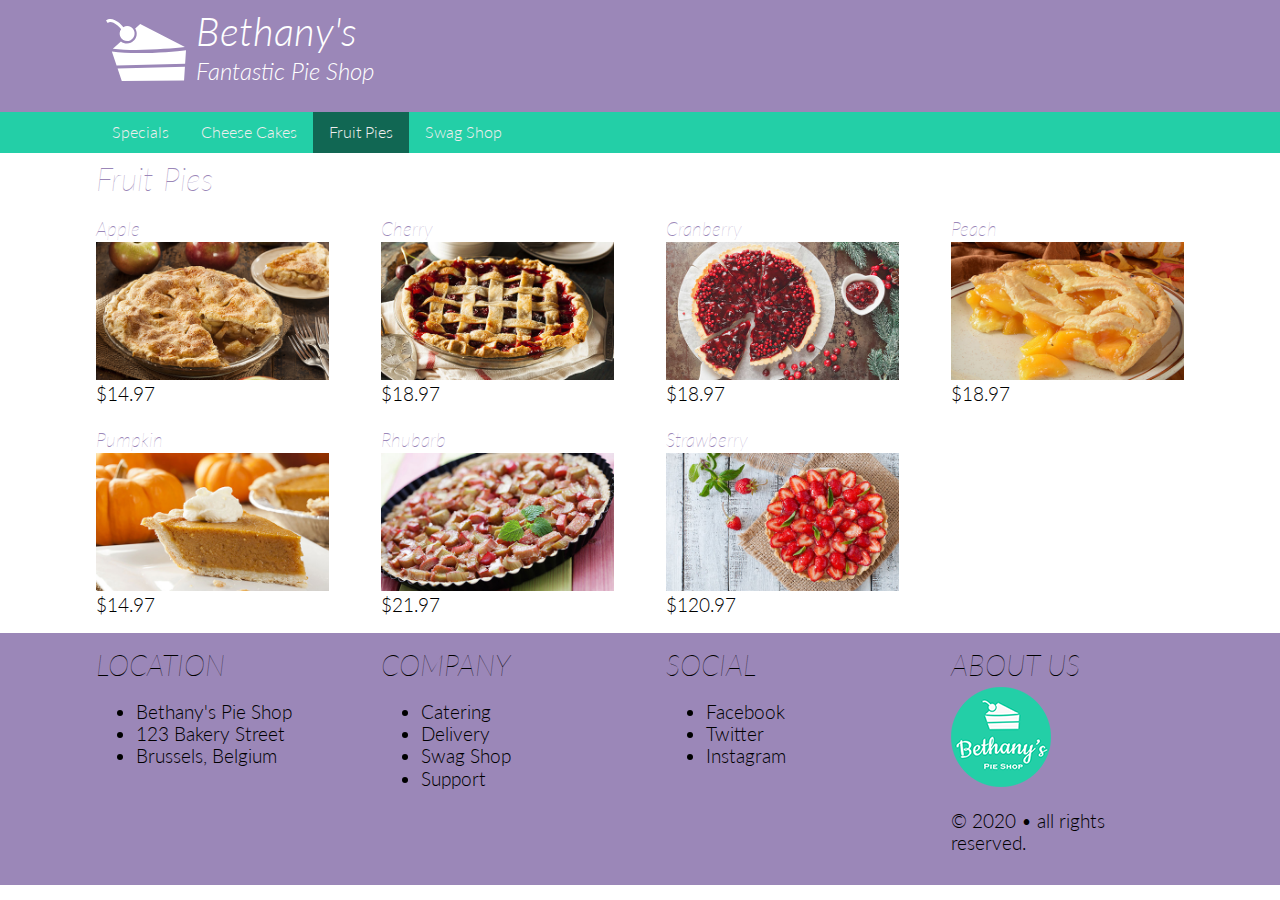
==== Without boostrap/fruitPies.html @ c8080414 "first commit" ====
<!doctype html>
<html lang="en">
<head>
<meta charset="UTF-8">
    <meta name="viewport" content="width=device-width, initial-scale=1, maximum-scale=1">
    
    <link href="https://fonts.googleapis.com/css2?family=Lato:ital,wght@0,300;0,700;1,300&display=swap" rel="stylesheet">
    
    <link href="css/styles.css" rel="stylesheet">

    
<title>Home | Bethany's Pie Shop</title>
</head>

<body>
    <header class="clearfix">
    <div class="row limited">
        <section class="column small-12">
        <img src="images/logo.svg" alt="Bethany's Pie Shop Logo">
        <h1>Bethany's</h1>
        <h2>Fantastic Pie Shop</h2>
        </section>
    </div> <!-- end row -->
    </header>
    
    <nav class="clearfix">
        <div class="row limited">
        <button id="hamburgerBtn">&#9776;</button>
        <ul id="primaryNav">
            <li><a href="index.html">Specials</a></li>
            <li><a href="cheeseCakes.html">Cheese Cakes</a></li>
            <li class="active"><a href="fruitPies.html">Fruit Pies</a></li>
            <li><a href="#">Swag Shop</a></li>
        </ul>
            </div> <!-- end row -->
    </nav>
    
    <main class="clearfix">

        
        <div class="row limited">
            <section class="column small-12">
                <h1>Fruit Pies</h1>
            </section>
        </div><!-- end row -->
        
        
    <div class="row limited">
        <section class="column small-6 medium-4 large-3"> 
            <h3>Apple</h3>
            <img src="products/pie-apple.jpg" alt="apple pie">
            <p>$14.97</p>
        </section>
        <section class="column small-6 medium-4 large-3"> 
    <h3>Cherry</h3>
    <img src="products/pie-cherry.jpg" alt="blueberry pie">
    <p>$18.97</p>
</section>
<section class="column small-6 medium-4 large-3"> 
    <h3>Cranberry</h3>
    <img src="products/pie-cranberry.jpg" alt="cranberry cheesecake">
    <p>$18.97</p>
</section>
<section class="column small-6 medium-4 large-3"> 
    <h3>Peach</h3>
    <img src="products/pie-peach.jpg" alt="cranberry cheesecake">
    <p>$18.97</p>
</section>
<section class="column small-6 medium-4 large-3"> 
    <h3>Pumpkin</h3>
    <img src="products/pie-pumpkin.jpg" alt="cranberry cheesecake">
    <p>$14.97</p>
</section>
<section class="column small-6 medium-4 large-3"> 
    <h3>Rhubarb</h3>
    <img src="products/pie-rhubarb.jpg" alt="cranberry cheesecake">
    <p>$21.97</p>
</section>
<section class="column small-6 medium-4 large-3"> 
    <h3>Strawberry</h3>
    <img src="products/pie-strawberry.jpg" alt="cranberry cheesecake">
    <p>$120.97</p>
</section>
            
            
            
    </div> <!-- end row -->   
        
    </main>
    
    <footer class="clearfix">
        <div class="row limited">
<section class="column small-12 medium-6 large-3">
    <h2>Location</h2>
    <ul>
        <li>Bethany's Pie Shop</li>
        <li>123 Bakery Street</li> 
        <li>Brussels, Belgium</li>
    </ul>
</section>
<section class="column small-12 medium-6 large-3">
    <h2>Company</h2>
    <ul>
        <li>Catering</li>
        <li>Delivery</li> 
        <li>Swag Shop</li>
        <li>Support</li>
    </ul>
</section>
<section class="column small-12 medium-6 large-3">
    <h2>Social</h2>
    <ul>
        <li>Facebook</li>
        <li>Twitter</li> 
        <li>Instagram</li>
    </ul>
</section>
<section class="column small-12 medium-6 large-3">
    <h2>About Us</h2>
    <img src="images/logo2.png" alt="logo">
    <p>&copy; 2020 &bull; all rights reserved.</p>
</section>
</div> <!-- end row -->
    </footer>
    
    <script src="js/menuToggle.js"></script> 
    
</body>
</html>
---- Without boostrap/css/styles.css ----
/*! normalize.css v8.0.1 | MIT License | github.com/necolas/normalize.css */
/* Document
   ========================================================================== */
/**
 * 1. Correct the line height in all browsers.
 * 2. Prevent adjustments of font size after orientation changes in iOS.
 */
html {
  line-height: 1.15;
  /* 1 */
  -webkit-text-size-adjust: 100%;
  /* 2 */ }

/* Sections
   ========================================================================== */
/**
 * Remove the margin in all browsers.
 */
body {
  margin: 0; }

/**
 * Render the `main` element consistently in IE.
 */
main {
  display: block; }

/**
 * Correct the font size and margin on `h1` elements within `section` and
 * `article` contexts in Chrome, Firefox, and Safari.
 */
h1 {
  font-size: 2em;
  margin: 0.67em 0; }

/* Grouping content
   ========================================================================== */
/**
 * 1. Add the correct box sizing in Firefox.
 * 2. Show the overflow in Edge and IE.
 */
hr {
  box-sizing: content-box;
  /* 1 */
  height: 0;
  /* 1 */
  overflow: visible;
  /* 2 */ }

/**
 * 1. Correct the inheritance and scaling of font size in all browsers.
 * 2. Correct the odd `em` font sizing in all browsers.
 */
pre {
  font-family: monospace, monospace;
  /* 1 */
  font-size: 1em;
  /* 2 */ }

/* Text-level semantics
   ========================================================================== */
/**
 * Remove the gray background on active links in IE 10.
 */
a {
  background-color: transparent; }

/**
 * 1. Remove the bottom border in Chrome 57-
 * 2. Add the correct text decoration in Chrome, Edge, IE, Opera, and Safari.
 */
abbr[title] {
  border-bottom: none;
  /* 1 */
  text-decoration: underline;
  /* 2 */
  text-decoration: underline dotted;
  /* 2 */ }

/**
 * Add the correct font weight in Chrome, Edge, and Safari.
 */
b,
strong {
  font-weight: bolder; }

/**
 * 1. Correct the inheritance and scaling of font size in all browsers.
 * 2. Correct the odd `em` font sizing in all browsers.
 */
code,
kbd,
samp {
  font-family: monospace, monospace;
  /* 1 */
  font-size: 1em;
  /* 2 */ }

/**
 * Add the correct font size in all browsers.
 */
small {
  font-size: 80%; }

/**
 * Prevent `sub` and `sup` elements from affecting the line height in
 * all browsers.
 */
sub,
sup {
  font-size: 75%;
  line-height: 0;
  position: relative;
  vertical-align: baseline; }

sub {
  bottom: -0.25em; }

sup {
  top: -0.5em; }

/* Embedded content
   ========================================================================== */
/**
 * Remove the border on images inside links in IE 10.
 */
img {
  border-style: none; }

/* Forms
   ========================================================================== */
/**
 * 1. Change the font styles in all browsers.
 * 2. Remove the margin in Firefox and Safari.
 */
button,
input,
optgroup,
select,
textarea {
  font-family: inherit;
  /* 1 */
  font-size: 100%;
  /* 1 */
  line-height: 1.15;
  /* 1 */
  margin: 0;
  /* 2 */ }

/**
 * Show the overflow in IE.
 * 1. Show the overflow in Edge.
 */
button,
input {
  /* 1 */
  overflow: visible; }

/**
 * Remove the inheritance of text transform in Edge, Firefox, and IE.
 * 1. Remove the inheritance of text transform in Firefox.
 */
button,
select {
  /* 1 */
  text-transform: none; }

/**
 * Correct the inability to style clickable types in iOS and Safari.
 */
button,
[type="button"],
[type="reset"],
[type="submit"] {
  -webkit-appearance: button; }

/**
 * Remove the inner border and padding in Firefox.
 */
button::-moz-focus-inner,
[type="button"]::-moz-focus-inner,
[type="reset"]::-moz-focus-inner,
[type="submit"]::-moz-focus-inner {
  border-style: none;
  padding: 0; }

/**
 * Restore the focus styles unset by the previous rule.
 */
button:-moz-focusring,
[type="button"]:-moz-focusring,
[type="reset"]:-moz-focusring,
[type="submit"]:-moz-focusring {
  outline: 1px dotted ButtonText; }

/**
 * Correct the padding in Firefox.
 */
fieldset {
  padding: 0.35em 0.75em 0.625em; }

/**
 * 1. Correct the text wrapping in Edge and IE.
 * 2. Correct the color inheritance from `fieldset` elements in IE.
 * 3. Remove the padding so developers are not caught out when they zero out
 *    `fieldset` elements in all browsers.
 */
legend {
  box-sizing: border-box;
  /* 1 */
  color: inherit;
  /* 2 */
  display: table;
  /* 1 */
  max-width: 100%;
  /* 1 */
  padding: 0;
  /* 3 */
  white-space: normal;
  /* 1 */ }

/**
 * Add the correct vertical alignment in Chrome, Firefox, and Opera.
 */
progress {
  vertical-align: baseline; }

/**
 * Remove the default vertical scrollbar in IE 10+.
 */
textarea {
  overflow: auto; }

/**
 * 1. Add the correct box sizing in IE 10.
 * 2. Remove the padding in IE 10.
 */
[type="checkbox"],
[type="radio"] {
  box-sizing: border-box;
  /* 1 */
  padding: 0;
  /* 2 */ }

/**
 * Correct the cursor style of increment and decrement buttons in Chrome.
 */
[type="number"]::-webkit-inner-spin-button,
[type="number"]::-webkit-outer-spin-button {
  height: auto; }

/**
 * 1. Correct the odd appearance in Chrome and Safari.
 * 2. Correct the outline style in Safari.
 */
[type="search"] {
  -webkit-appearance: textfield;
  /* 1 */
  outline-offset: -2px;
  /* 2 */ }

/**
 * Remove the inner padding in Chrome and Safari on macOS.
 */
[type="search"]::-webkit-search-decoration {
  -webkit-appearance: none; }

/**
 * 1. Correct the inability to style clickable types in iOS and Safari.
 * 2. Change font properties to `inherit` in Safari.
 */
::-webkit-file-upload-button {
  -webkit-appearance: button;
  /* 1 */
  font: inherit;
  /* 2 */ }

/* Interactive
   ========================================================================== */
/*
 * Add the correct display in Edge, IE 10+, and Firefox.
 */
details {
  display: block; }

/*
 * Add the correct display in all browsers.
 */
summary {
  display: list-item; }

/* Misc
   ========================================================================== */
/**
 * Add the correct display in IE 10+.
 */
template {
  display: none; }

/**
 * Add the correct display in IE 10.
 */
[hidden] {
  display: none; }

html {
  -webkit-text-size-adjust: 100%;
  -ms-text-size-adjust: 100%; }

* {
  -moz-box-sizing: border-box;
  -webkit-box-sizing: border-box;
  box-sizing: border-box; }

body {
  font-family: 'Lato', sans-serif;
  font-size: 16px;
  font-weight: 300; }

/* grid section */
.row {
  clear: both; }

.column {
  float: left;
  padding: 0 2vw;
  margin: 0 0 .75rem 0; }

.small-12 {
  width: 100%; }

.small-6 {
  width: 50%; }

.limited {
  max-width: 1140px;
  margin: auto; }

header {
  background-color: #9b87b8; }

header img {
  float: left;
  height: 85px;
  padding: 10px; }

header h1, header h2 {
  margin: 0;
  color: #fff;
  font-weight: 300;
  font-style: italic; }

header h1 {
  padding: .5rem 0 0 0;
  font-size: 1.95rem; }

header h2 {
  padding: .2rem 0 0 0;
  font-size: 1.05rem; }

button#hamburgerBtn {
  background: none;
  border: none;
  color: #fff;
  font-size: 2.4rem;
  cursor: pointer;
  padding: 0 30px 0 2vw; }

nav {
  background-color: #23cfa7; }

nav ul {
  margin: 0;
  padding: 0; }

nav ul li {
  list-style-type: none; }

nav a {
  display: block;
  padding: .8rem 0;
  color: #eee;
  text-align: center;
  text-decoration: none; }

nav li.active {
  background-color: rgba(0, 0, 0, 0.5); }

nav a:hover {
  background-color: rgba(0, 0, 0, 0.2); }

nav ul.open {
  display: block; }

nav ul {
  display: none; }

main img {
  width: 100%;
  height: auto; }

main h1, main h3 {
  font-weight: 100;
  color: #9b87b8;
  font-style: italic;
  margin: .5rem 0 .1rem 0; }

main h1 {
  font-size: 2rem; }

main h2 {
  font-size: 1.2rem; }

main p {
  font-size: 1.2rem;
  margin: 0 0 .3rem 0; }

.labeled {
  position: relative; }

.labeled h6, .labeled p {
  position: absolute;
  background-color: rgba(255, 255, 255, 0.7);
  margin: 0;
  width: 100%;
  padding: .3rem 1rem; }

.labeled h6 {
  top: 0;
  font-size: 2rem;
  font-weight: 300; }

.labeled p {
  bottom: 0;
  font-weight: 700;
  color: #b00; }

footer {
  background-color: #9b87b8;
  font-size: 1.2rem; }

footer h2 {
  font-style: italic;
  font-weight: 100;
  text-transform: uppercase;
  margin: 1rem 0 .3rem 0; }

.clearfix:after {
  content: "";
  display: table;
  clear: both; }

@media only screen and (min-width: 768px) {
  header h1 {
    font-size: 2.5rem; }

  header h2 {
    font-size: 1.5rem; }

  header img {
    height: 100px; }

  .medium-6 {
    width: 50%; }

  .medium-4 {
    width: 33.333333%; }

  nav button {
    display: none; }

  nav ul {
    display: block; }

  nav li {
    width: 25%;
    float: left; } }
/* end of media  queries */
@media only screen and (min-width: 1024px) {
  .large-3 {
    width: 25%; }

  nav ul {
    margin-left: 2vw; }

  nav li {
    width: auto; }

  nav a {
    padding: .7rem 1rem; } }
/* end of media  queries */
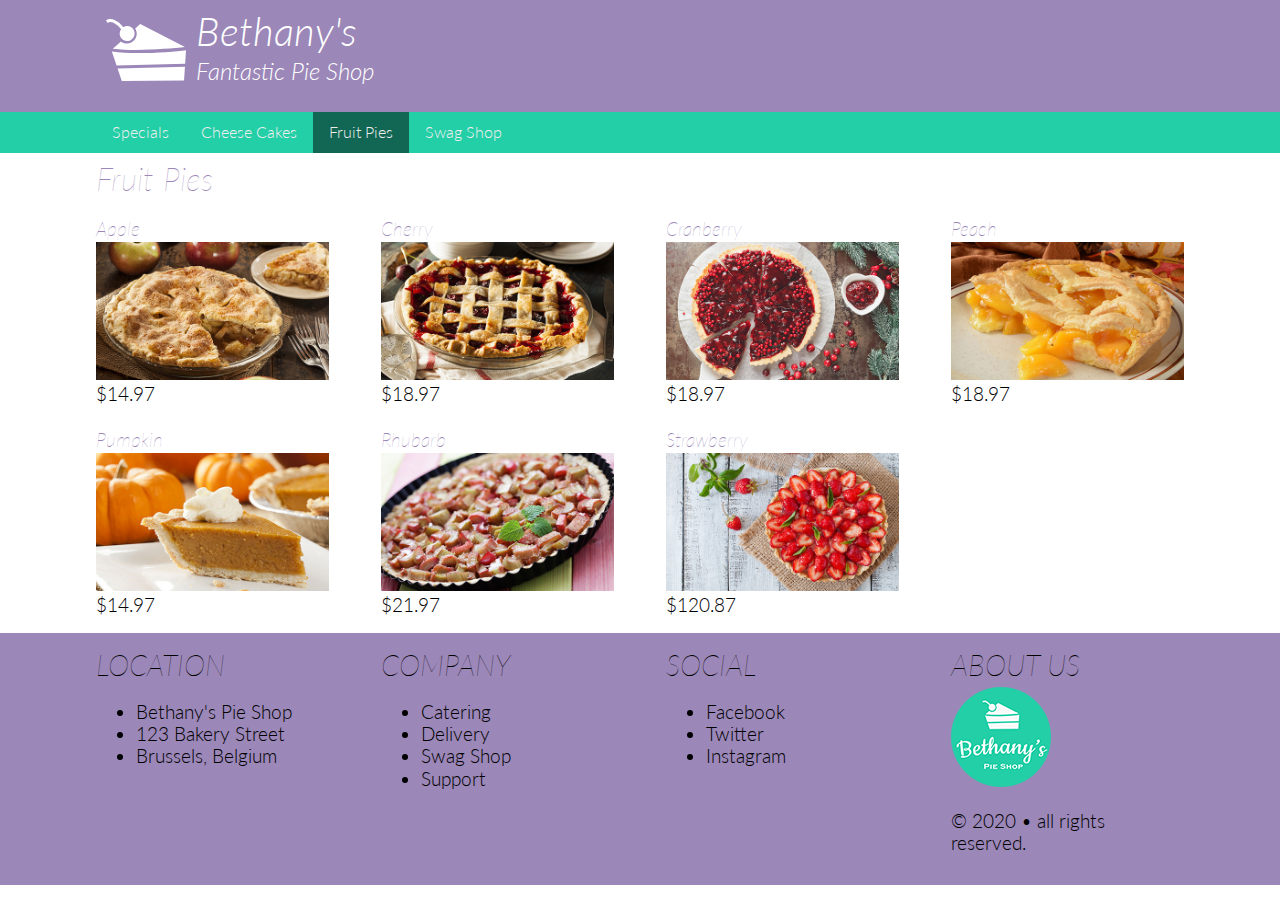
==== commit 1fe1693b: "first commit" ====
--- a/Without boostrap/fruitPies.html
+++ b/Without boostrap/fruitPies.html
@@ -79,7 +79,7 @@
 <section class="column small-6 medium-4 large-3"> 
     <h3>Strawberry</h3>
     <img src="products/pie-strawberry.jpg" alt="cranberry cheesecake">
-    <p>$120.97</p>
+    <p>$120.87</p>
 </section>
             
             
